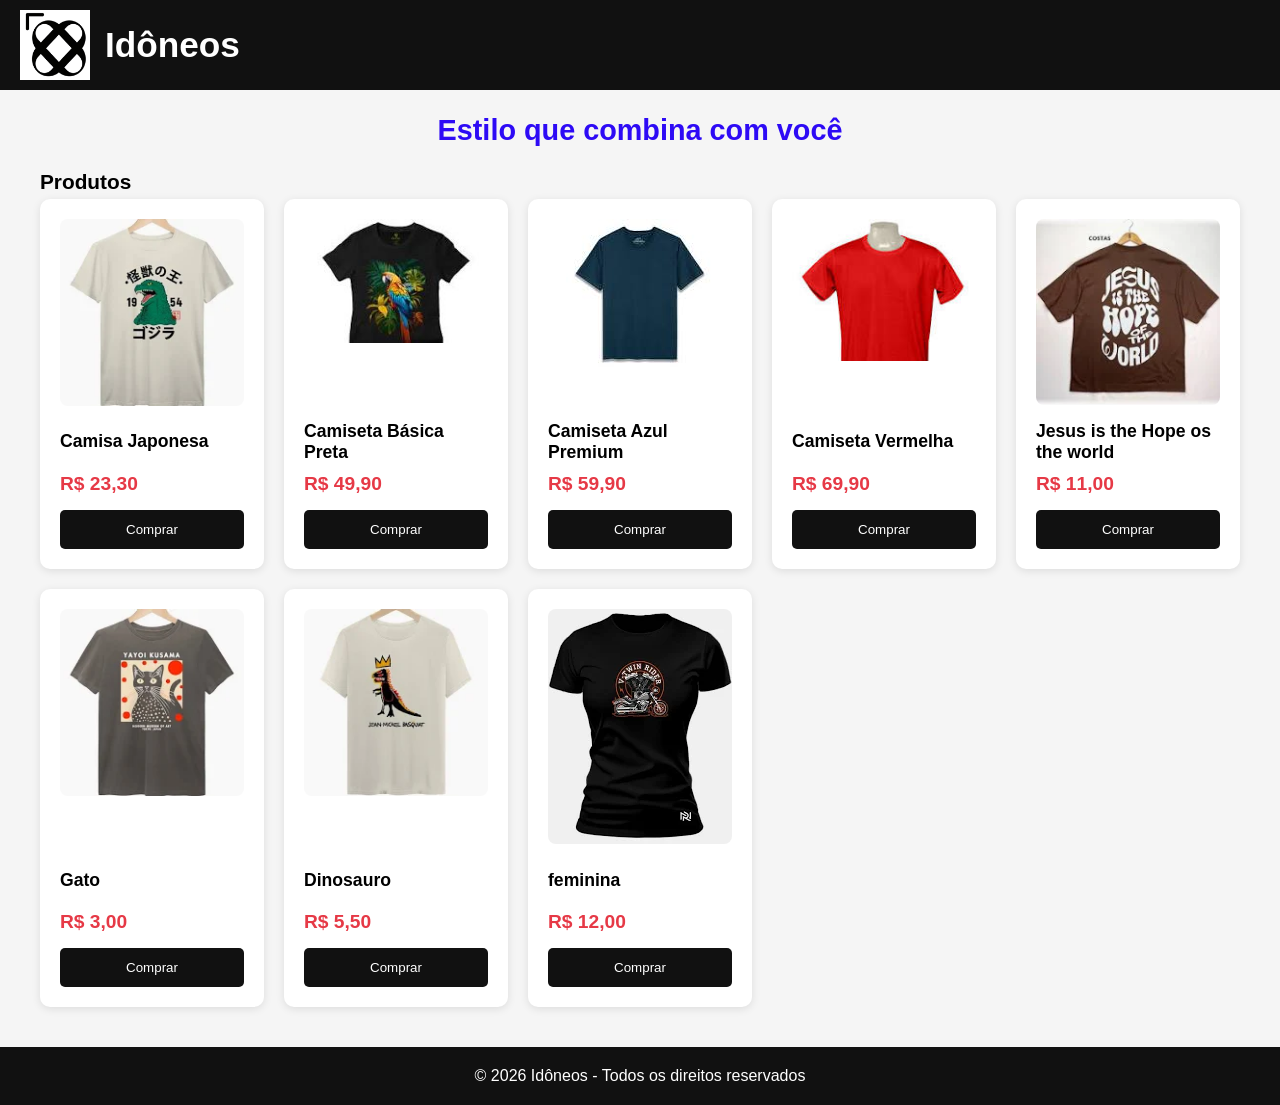
==== index.html @ 1c487c66 "Correção de espaçamento em produção" ====
<!DOCTYPE html>
<html lang="pt-BR">
<head>
  <meta charset="UTF-8">
  <meta name="viewport" content="width=device-width, initial-scale=1.0">
  <title>Idôneos</title>

  <script>
    // Anti-cache para o CSS
    const link = document.createElement('link');
    link.rel = 'stylesheet';
    link.href = 'style.css?v=' + Date.now();
    document.head.appendChild(link);
  </script>
</head>
<body>

<header>
    
  <h1><img src="Logo/Idoneos128.ico" alt="logo"> Idôneos</h1>
</header>

<div class="banner">
  Estilo que combina com você
</div>

<div class="container">
  <h2>Produtos</h2>

  <div class="products" id="product-container">
    <!-- Os produtos serão carregados dinamicamente aqui -->
  </div>
</div>

<footer>
  © 2026 Idôneos - Todos os direitos reservados
</footer>

<script>
  function carregarProdutos() {
    const container = document.getElementById('product-container');
    
    try {
      if (typeof listaProdutos === 'undefined') {
        throw new Error('A variável listaProdutos não foi encontrada.');
      }

      container.innerHTML = ''; 

      listaProdutos.forEach((produto) => {
        const productDiv = document.createElement('div');
        productDiv.className = 'product';
        
        const productName = produto.nome || produto.imagem;

        productDiv.innerHTML = `
          <img src="produtos/${produto.imagem}" alt="${productName}">
          <h3>${productName}</h3>
          <p class="price">R$ ${produto.preco.toFixed(2).replace('.', ',')}</p>
          <button onclick="comprar('${productName}')">Comprar</button>
        `;
        
        container.appendChild(productDiv);
      });
    } catch (error) {
      console.error('Erro ao carregar produtos:', error);
      container.innerHTML = '<p>Erro ao carregar os produtos.</p>';
    }
  }

  function comprar(produto) {
    alert("Você escolheu: " + produto);
  }

  // Carregamento dinâmico com anti-cache
  const script = document.createElement('script');
  script.src = 'produtos_dados.js?v=' + Date.now();
  script.charset = 'utf-8';
  script.onload = carregarProdutos;
  document.head.appendChild(script);
</script>

</body>
</html>
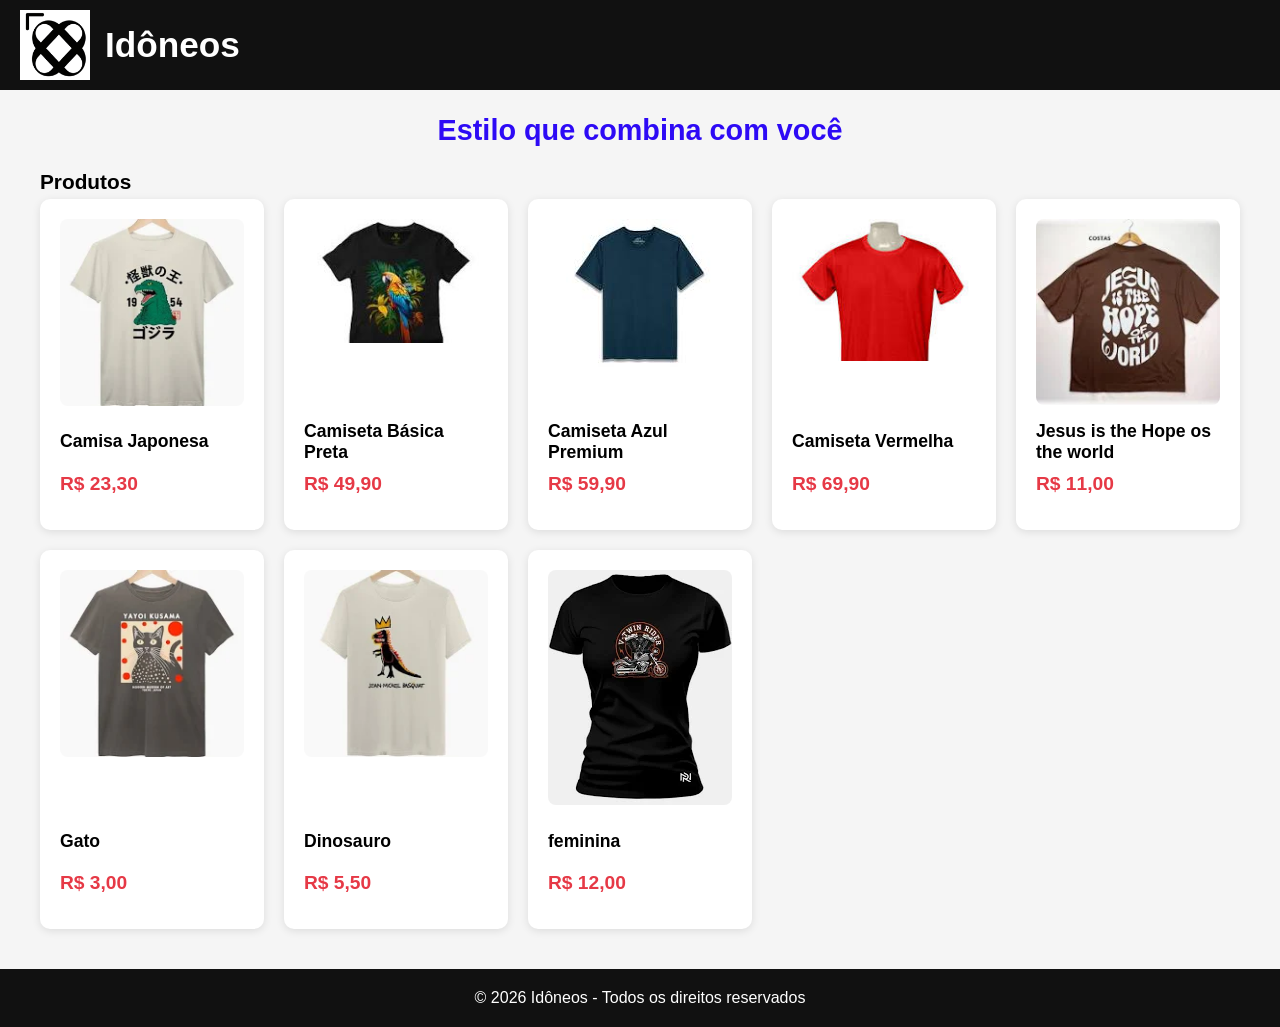
==== commit ebc0199e: "Remoção do Botão comprar" ====
--- a/index.html
+++ b/index.html
@@ -57,7 +57,6 @@
           <img src="produtos/${produto.imagem}" alt="${productName}">
           <h3>${productName}</h3>
           <p class="price">R$ ${produto.preco.toFixed(2).replace('.', ',')}</p>
-          <button onclick="comprar('${productName}')">Comprar</button>
         `;
         
         container.appendChild(productDiv);
@@ -66,10 +65,6 @@
       console.error('Erro ao carregar produtos:', error);
       container.innerHTML = '<p>Erro ao carregar os produtos.</p>';
     }
-  }
-
-  function comprar(produto) {
-    alert("Você escolheu: " + produto);
   }
 
   // Carregamento dinâmico com anti-cache
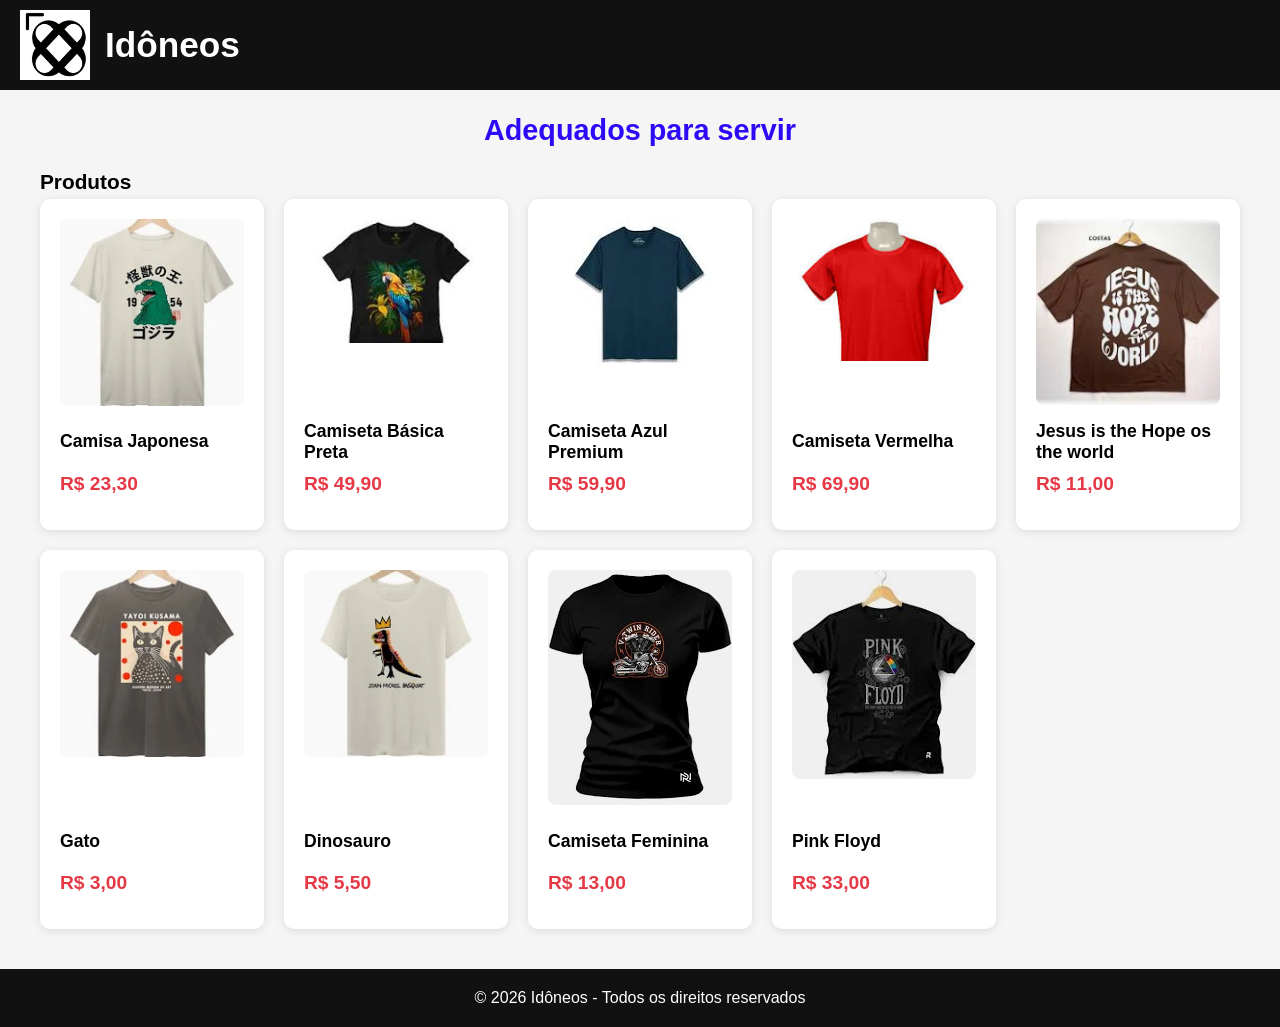
==== commit 84a6fa6a: "Alteração do Banner" ====
--- a/index.html
+++ b/index.html
@@ -21,7 +21,7 @@
 </header>
 
 <div class="banner">
-  Estilo que combina com você
+  Adequados para servir
 </div>
 
 <div class="container">
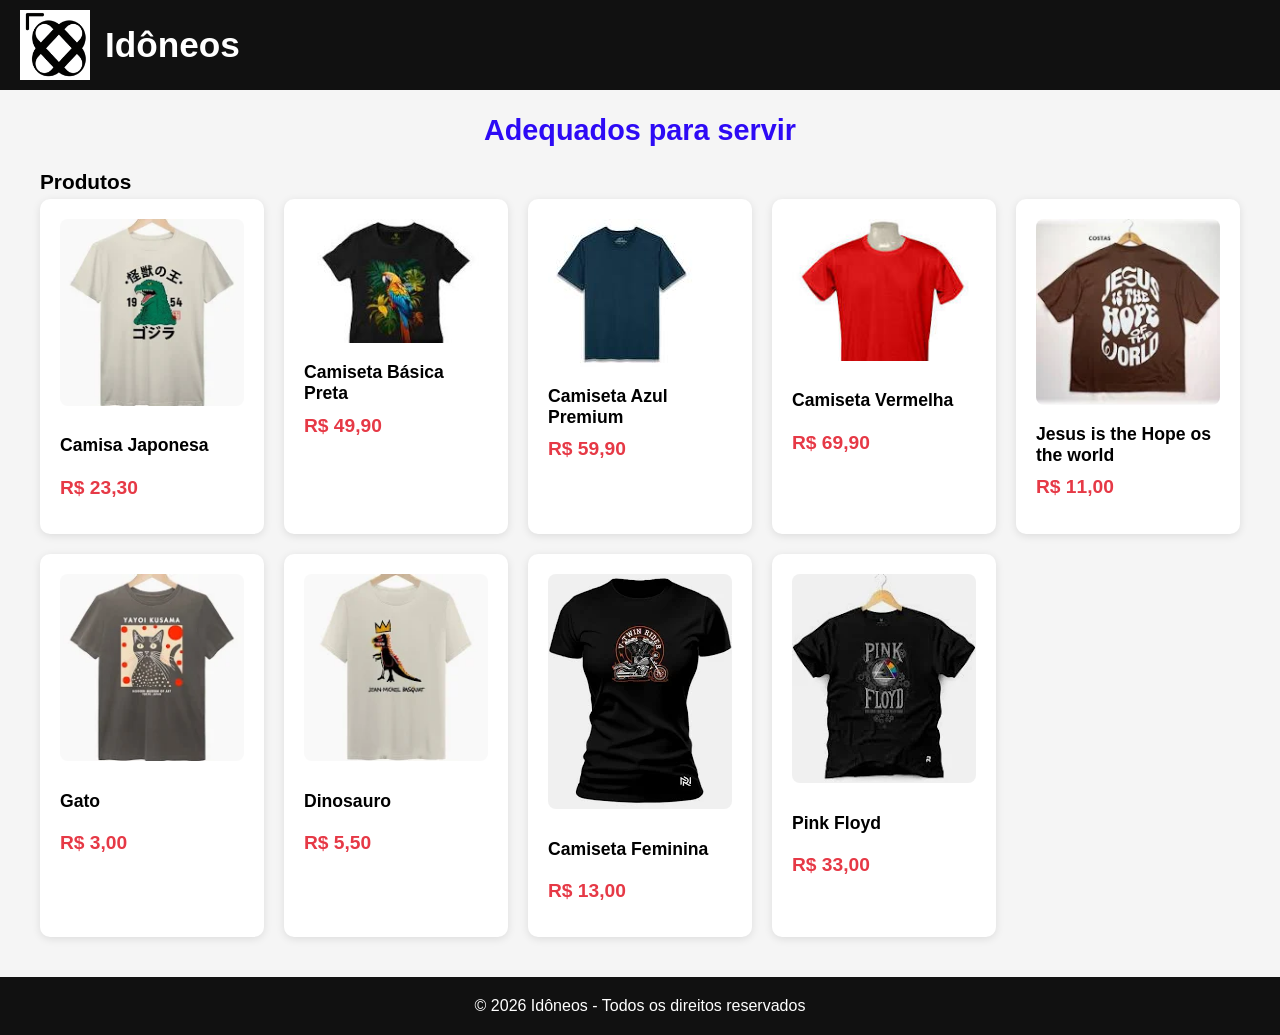
==== commit 471bbdab: "Tela de detalhes" ====
--- a/index.html
+++ b/index.html
@@ -47,16 +47,18 @@
 
       container.innerHTML = ''; 
 
-      listaProdutos.forEach((produto) => {
+      listaProdutos.forEach((produto, index) => {
         const productDiv = document.createElement('div');
         productDiv.className = 'product';
         
-        const productName = produto.nome || produto.imagem;
+        const productName = produto.nome || produto.imagens[0];
 
         productDiv.innerHTML = `
-          <img src="produtos/${produto.imagem}" alt="${productName}">
-          <h3>${productName}</h3>
-          <p class="price">R$ ${produto.preco.toFixed(2).replace('.', ',')}</p>
+          <a href="detalhes.html?id=${index}" style="text-decoration: none; color: inherit;">
+            <img src="produtos/${produto.imagens[0]}" alt="${productName}">
+            <h3>${productName}</h3>
+            <p class="price">R$ ${produto.preco.toFixed(2).replace('.', ',')}</p>
+          </a>
         `;
         
         container.appendChild(productDiv);
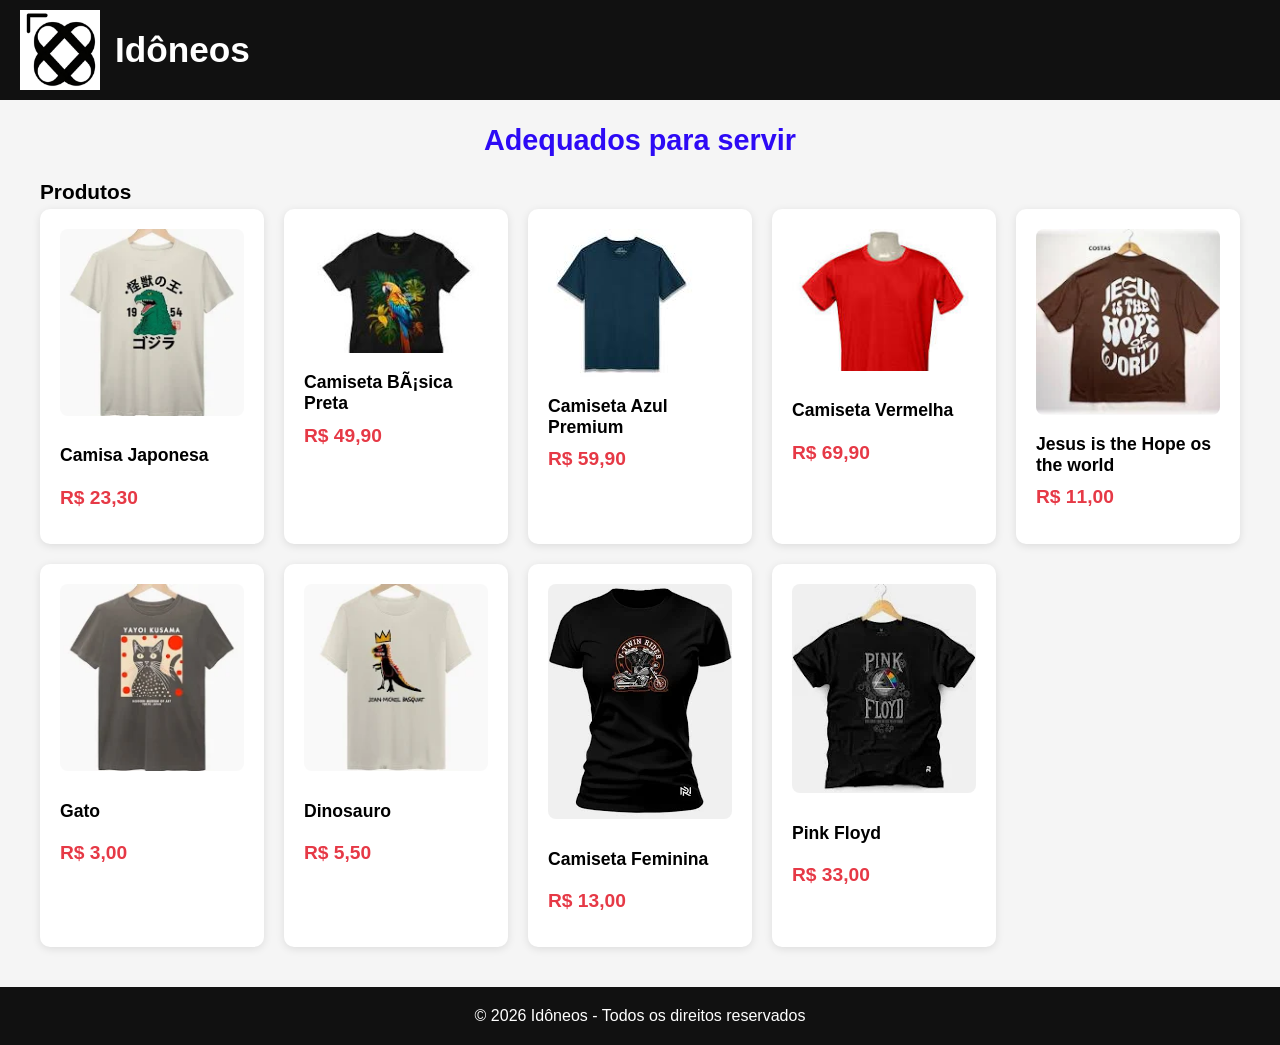
==== commit ac3d6b4e: "Alteração de Layout" ====
--- a/index.html
+++ b/index.html
@@ -55,7 +55,7 @@
 
         productDiv.innerHTML = `
           <a href="detalhes.html?id=${index}" style="text-decoration: none; color: inherit;">
-            <img src="produtos/${produto.imagens[0]}" alt="${productName}">
+            <img src="produtos/${produto.principal}" alt="${productName}">
             <h3>${productName}</h3>
             <p class="price">R$ ${produto.preco.toFixed(2).replace('.', ',')}</p>
           </a>
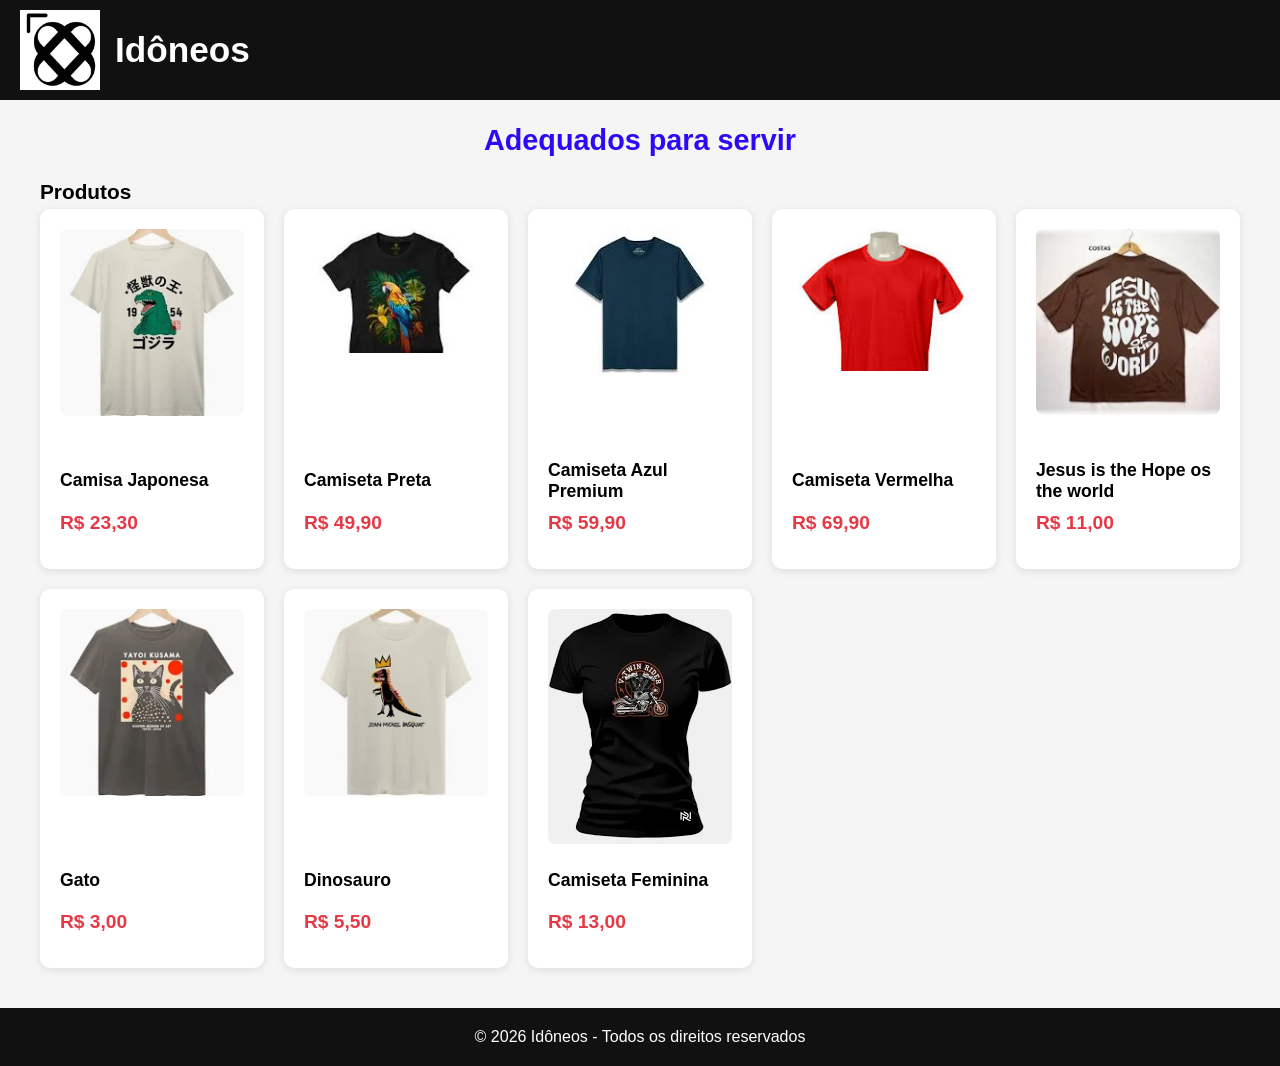
==== commit cc3cb2e6: "Alinhamento do nome e o proço na parte inferiro" ====
--- a/index.html
+++ b/index.html
@@ -51,13 +51,15 @@
         const productDiv = document.createElement('div');
         productDiv.className = 'product';
         
-        const productName = produto.nome || produto.imagens[0];
+        const productName = produto.nome || produto.principal;
 
         productDiv.innerHTML = `
-          <a href="detalhes.html?id=${index}" style="text-decoration: none; color: inherit;">
+          <a href="detalhes.html?id=${index}" class="product-link">
             <img src="produtos/${produto.principal}" alt="${productName}">
-            <h3>${productName}</h3>
-            <p class="price">R$ ${produto.preco.toFixed(2).replace('.', ',')}</p>
+            <div class="product-info">
+              <h3>${productName}</h3>
+              <p class="price">R$ ${produto.preco.toFixed(2).replace('.', ',')}</p>
+            </div>
           </a>
         `;
         
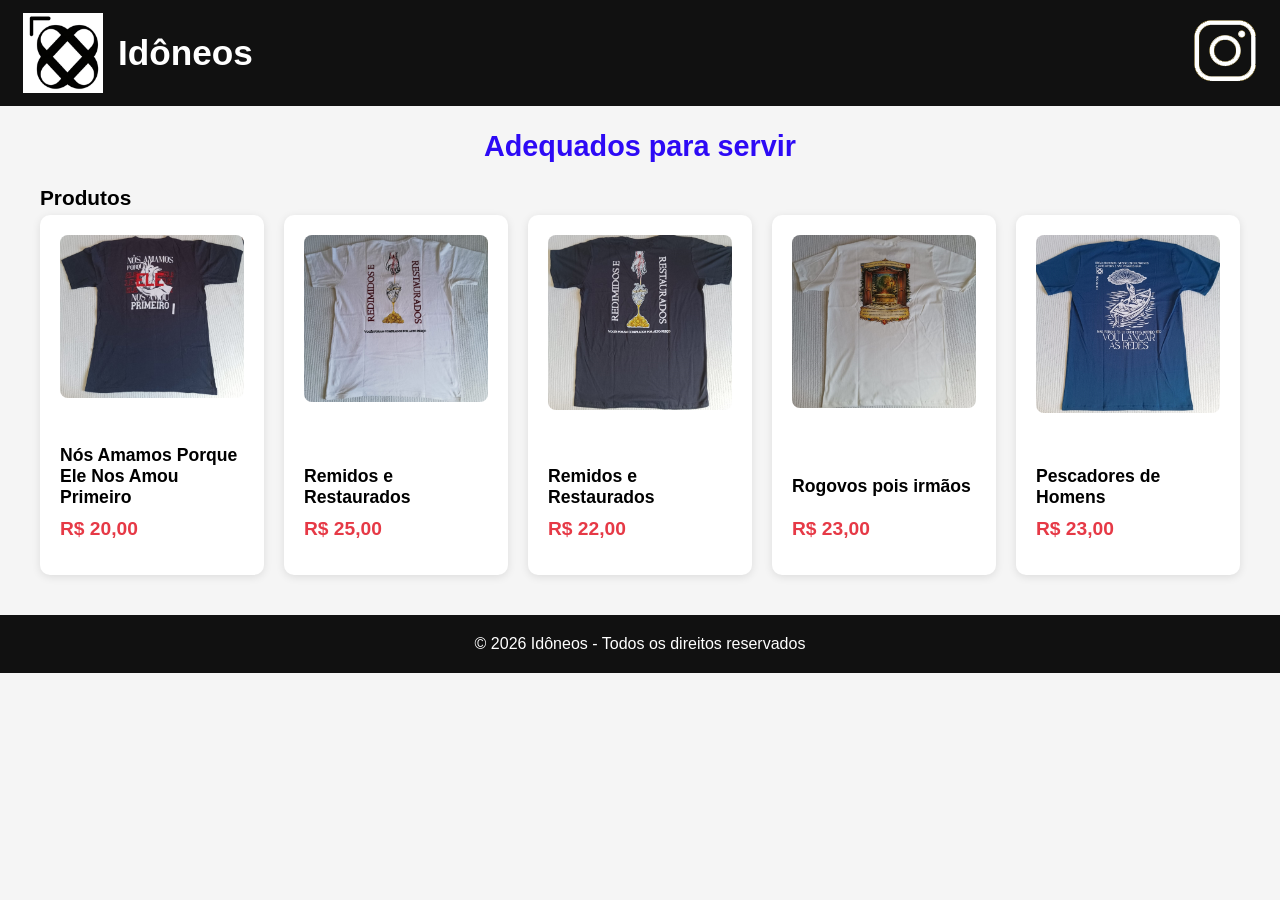
==== commit 8f372688: "Com logo do instagram" ====
--- a/index.html
+++ b/index.html
@@ -16,8 +16,20 @@
 <body>
 
 <header>
-    
-  <h1><img src="Logo/Idoneos128.ico" alt="logo"> Idôneos</h1>
+    <table style="width: 100%;">
+  <tr>
+    <td>
+      <h1>
+        <img src="Logo/Idoneos128.ico" alt="logo"> Idôneos
+      </h1>
+    </td>
+    <td style="text-align: right;">
+      <a href="https://www.instagram.com/ido.neos?igsh=a3UwZnIyeDFvbXJj">
+        <img src="Logo/Instagram.png">
+      </a>
+    </td>
+  </tr>
+</table>
 </header>
 
 <div class="banner">
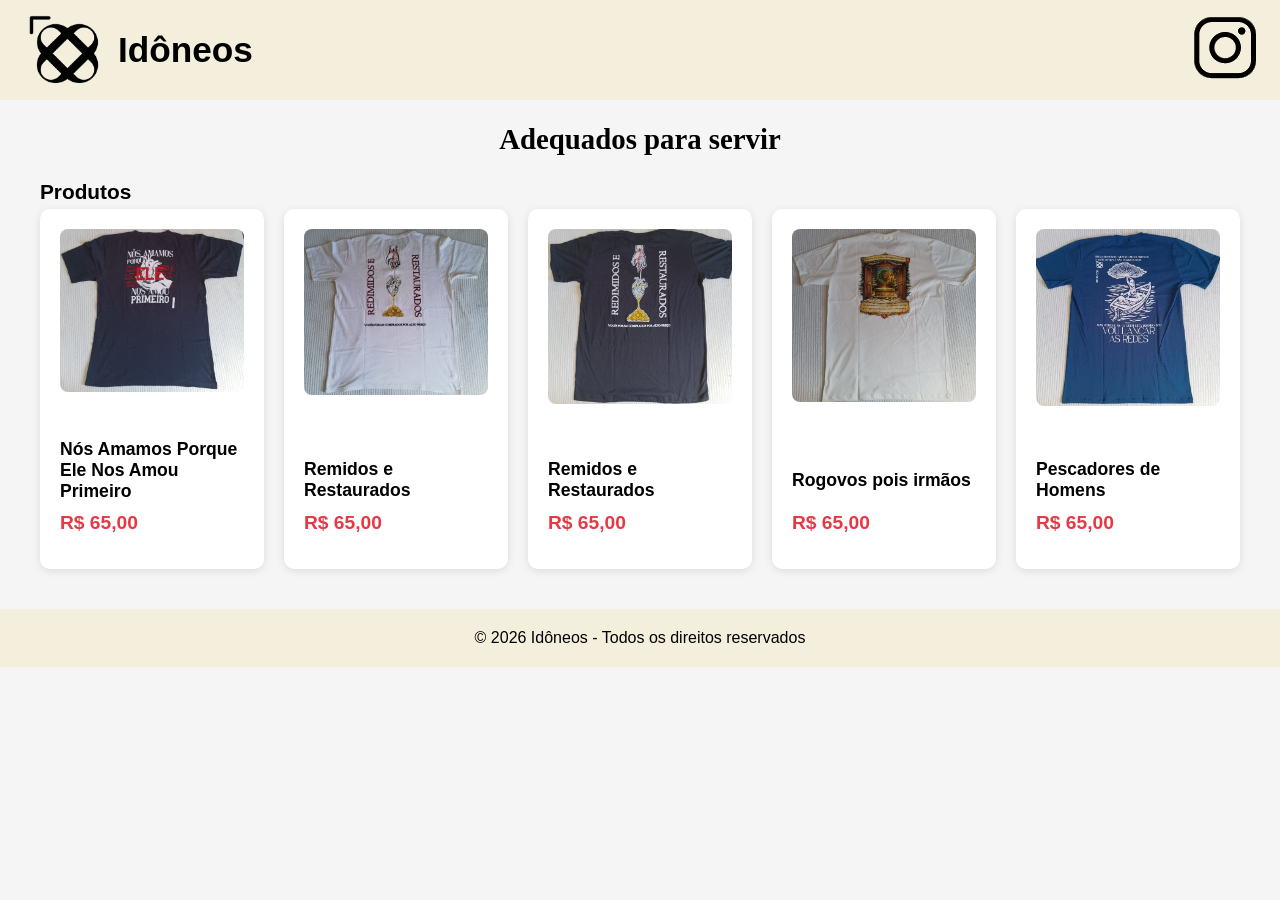
==== commit f9c3eafb: "Alteração do Layout" ====
--- a/index.html
+++ b/index.html
@@ -20,7 +20,7 @@
   <tr>
     <td>
       <h1>
-        <img src="Logo/Idoneos128.ico" alt="logo"> Idôneos
+        <img src="Logo/Idoneos.png" alt="Idoneos">Idôneos
       </h1>
     </td>
     <td style="text-align: right;">
